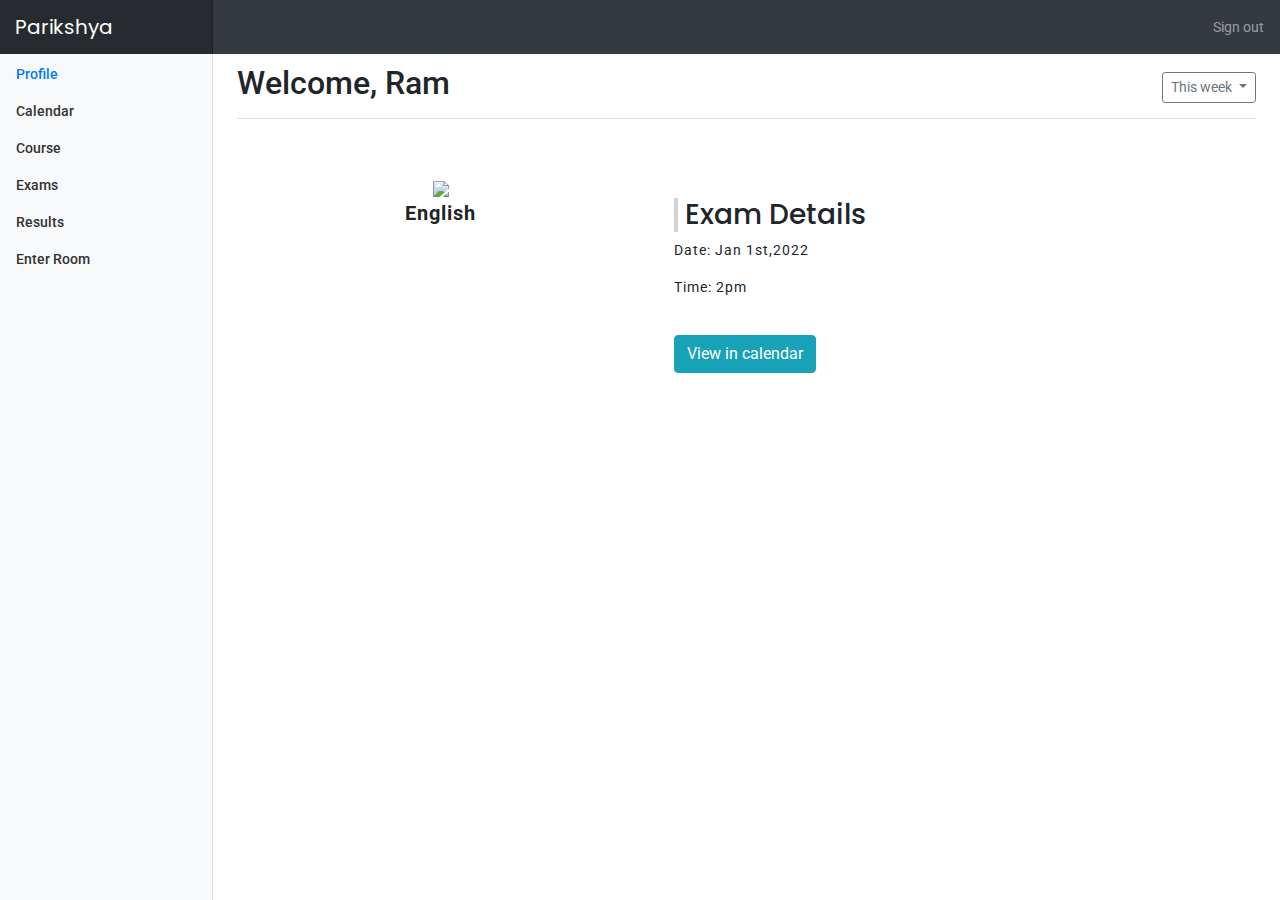
==== englishexam.html @ 29d37759 "Edited the files." ====
<!DOCTYPE html>
<html>
<head>
	<meta charset="utf-8">
    <meta name="viewport" content="width=device-width, initial-scale=1, shrink-to-fit=no">
    <meta name="description" content="">
    <meta name="author" content="">
    <link rel="icon" href="../../../../favicon.ico">
    <link href="https://fonts.googleapis.com/css2?family=Poppins:wght@700&display=swap" rel="stylesheet">
    <link href="https://fonts.googleapis.com/css2?family=Roboto:wght@300&display=swap" rel="stylesheet">
	<title>Parikshya | English Exam</title>

    <!-- Bootstrap CSS -->
    <link rel="stylesheet" href="https://maxcdn.bootstrapcdn.com/bootstrap/4.0.0/css/bootstrap.min.css" integrity="sha384-Gn5384xqQ1aoWXA+058RXPxPg6fy4IWvTNh0E263XmFcJlSAwiGgFAW/dAiS6JXm" crossorigin="anonymous">

    <!-- Bootstrap core CSS -->
    <link href="../../dist/css/bootstrap.min.css" rel="stylesheet">

    <!-- Custom styles for this template -->
    <link href="dashboard.css" rel="stylesheet">
</head>

<body>

	<nav class="navbar navbar-dark fixed-top bg-dark flex-md-nowrap p-0 shadow">
      <a class="navbar-brand col-sm-3 col-md-2 mr-0" href="#" style="font-family: Poppins; font-size:20px;" >Parikshya</a>
      <!-- <input class="form-control form-control-dark w-100" type="text" placeholder="Search" aria-label="Search">-->
      <ul class="navbar-nav px-3">
        <li class="nav-item text-nowrap">
          <a class="nav-link" href="#">Sign out</a>
        </li>
      </ul>
    </nav>

    <div class="container-fluid">
      <div class="row">
        <nav class="col-md-2 d-none d-md-block bg-light sidebar">
          <div class="sidebar-sticky">
            <ul class="nav flex-column">
              <li class="nav-item">
                <a class="nav-link active" href="index.html">
                  <span data-feather="home"></span>
                  Profile <span class="sr-only">(current)</span>
                </a>
              </li>
              <li class="nav-item">
                <a class="nav-link" href="calendarpage.html">
                  <span data-feather="calendar"></span>
                  Calendar 
                </a>
              </li>
              <li class="nav-item">
                <a class="nav-link" href="#">
                  <span data-feather="book-open"></span>
                  Course
                </a>
              </li>
              <li class="nav-item">
                <a class="nav-link" href="#">
                  <span data-feather="file-text"></span>
                  Exams
                </a>
              </li>
              <li class="nav-item">
                <a class="nav-link" href="#">
                  <span data-feather="clipboard"></span>
                  Results
                </a>
              </li>
              <li class="nav-item">
                <a class="nav-link" href="#">
                  <span data-feather="log-in"></span>
                  Enter Room
                </a>
              </li>
              
            </ul>
          </div>
        </nav>

        <main role="main" class="col-md-9 ml-sm-auto col-lg-10 px-4">
          <div class="d-flex justify-content-between flex-wrap flex-md-nowrap align-items-center pt-3 pb-2 mb-3 border-bottom">
            <h1 class="h2">Welcome, Ram </h1>
            <div class="btn-toolbar mb-2 mb-md-0">
              <button class="btn btn-sm btn-outline-secondary dropdown-toggle">
                <span data-feather="calendar"></span>
                This week
              </button>
            </div>
          </div>
          <br><br>

          <div class="row">
           <div class="col-lg-5 col-md-4 col-sm-12 col-xs-12">
             <center><img src="test-passed.png" height="auto" width="60%">
             <!-- <f style="font-family: Roboto; letter-spacing: 1px; font-size: 2vw;"><b>English</b></f><br><br> 
              <button type="button" class="btn btn-info">View Details</button></center> -->
              <br><f style="font-family: Roboto; letter-spacing: 1px; font-size: 20px;"><b>English</b></f><br>
              </center> 
            
          </div>
          <div class="col-lg-7 col-md-4 col-sm-12 col-xs-12">
            <br><h3 style="font-family:Poppins;border-left: 4px solid lightgrey;">&nbsp;Exam Details</h2>
            <p style="letter-spacing: 1px;">Date: Jan 1st,2022</p>
            <p style="letter-spacing:1px">Time: 2pm</p><br>
            <button type="button" class="btn btn-info" onclick="window.location.href='calendarpage.html';">View in calendar</button></center>
      </div>

      

       
       <script>
      function getFullscreenElement(){
    return document.getfullscreenElement
      || document.webkitFullscreenElement
      || document.mozFullscreenElement
      || document.msFullscreenElement;
   }

      function toggleFullscreen()
   {
    if(getFullscreenElement()){
        document.exitFullscreen();
        document.location = document.location.href;
    }
    else{
      document.documentElement.requestFullscreen().catch(console.log);
    }
  }

  document.addEventListener("dblclick",() => {
    toggleFullscreen();
  });

  document.addEventListener('keydown', function(event){
  const key = event.key;
  if(key === "Escape"){
    toggleFullscreen();
  }
});

    </script>
       





          <!-- Bootstrap core JavaScript
    ================================================== -->
    <!-- Placed at the end of the document so the pages load faster -->
    <script src="https://code.jquery.com/jquery-3.3.1.slim.min.js" integrity="sha384-q8i/X+965DzO0rT7abK41JStQIAqVgRVzpbzo5smXKp4YfRvH+8abtTE1Pi6jizo" crossorigin="anonymous"></script>
    <script>window.jQuery || document.write('<script src="../../assets/js/vendor/jquery-slim.min.js"><\/script>')</script>
    <script src="../../assets/js/vendor/popper.min.js"></script>
    <script src="../../dist/js/bootstrap.min.js"></script>

    <!-- Icons -->
    <script src="https://unpkg.com/feather-icons/dist/feather.min.js"></script>
    <script>
      feather.replace()
    </script>

</body>
</html>
---- dashboard.css ----
body {
  font-size: .875rem;
}

.feather {
  width: 16px;
  height: 16px;
  vertical-align: text-bottom;
}

/*
 * Sidebar
 */

.sidebar {
  position: fixed;
  top: 0;
  bottom: 0;
  left: 0;
  z-index: 100; /* Behind the navbar */
  padding: 48px 0 0; /* Height of navbar */
  box-shadow: inset -1px 0 0 rgba(0, 0, 0, .1);
}

.sidebar-sticky {
  position: relative;
  top: 0;
  height: calc(100vh - 48px);
  padding-top: .5rem;
  overflow-x: hidden;
  overflow-y: auto; /* Scrollable contents if viewport is shorter than content. */
}

@supports ((position: -webkit-sticky) or (position: sticky)) {
  .sidebar-sticky {
    position: -webkit-sticky;
    position: sticky;
  }
}

.sidebar .nav-link {
  font-weight: 500;
  color: #333;
}

.sidebar .nav-link .feather {
  margin-right: 4px;
  color: #999;
}

.sidebar .nav-link.active {
  color: #007bff;
}

.sidebar .nav-link:hover .feather,
.sidebar .nav-link.active .feather {
  color: inherit;
}

.sidebar-heading {
  font-size: .75rem;
  text-transform: uppercase;
}

/*
 * Content
 */

[role="main"] {
  padding-top: 48px; /* Space for fixed navbar */
}

/*
 * Navbar
 */

.navbar-brand {
  padding-top: .75rem;
  padding-bottom: .75rem;
  font-size: 1rem;
  background-color: rgba(0, 0, 0, .25);
  box-shadow: inset -1px 0 0 rgba(0, 0, 0, .25);
}

.navbar .form-control {
  padding: .75rem 1rem;
  border-width: 0;
  border-radius: 0;
}

.form-control-dark {
  color: #fff;
  background-color: rgba(255, 255, 255, .1);
  border-color: rgba(255, 255, 255, .1);
}

.form-control-dark:focus {
  border-color: transparent;
  box-shadow: 0 0 0 3px rgba(255, 255, 255, .25);
}

.fa {
  padding: 20px;
  font-size: 30px;
  width: 30px;
  text-align: center;
  text-decoration: none;
}

.fa:hover {
  opacity: 0.7;
}
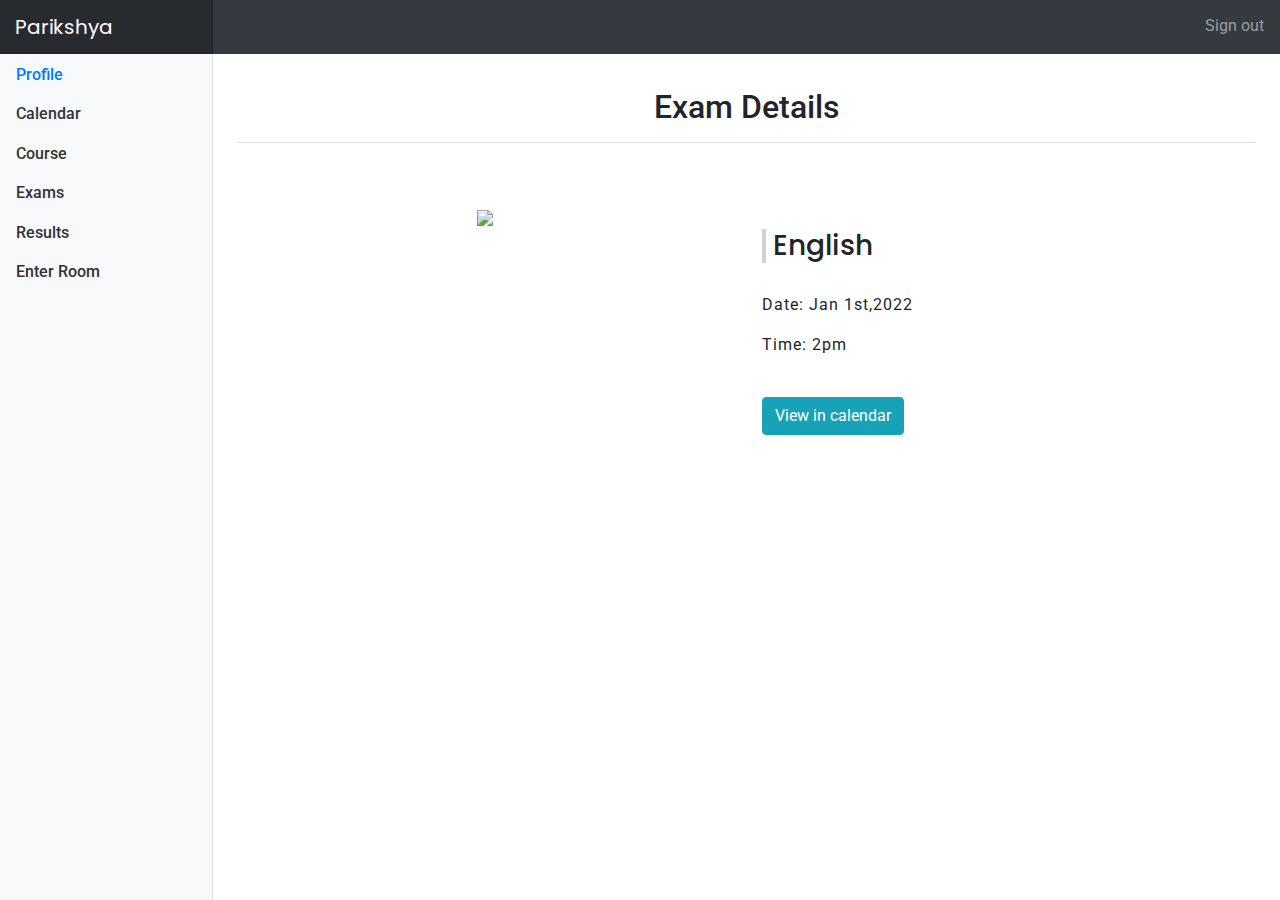
==== commit e6e42159: "Modified" ====
--- a/englishexam.html
+++ b/englishexam.html
@@ -8,7 +8,8 @@
     <link rel="icon" href="../../../../favicon.ico">
     <link href="https://fonts.googleapis.com/css2?family=Poppins:wght@700&display=swap" rel="stylesheet">
     <link href="https://fonts.googleapis.com/css2?family=Roboto:wght@300&display=swap" rel="stylesheet">
-	<title>Parikshya | English Exam</title>
+    <link rel="icon" href="new_logo1.png" type="image/x-icon">
+	  <title>Parikshya | English Exam</title>
 
     <!-- Bootstrap CSS -->
     <link rel="stylesheet" href="https://maxcdn.bootstrapcdn.com/bootstrap/4.0.0/css/bootstrap.min.css" integrity="sha384-Gn5384xqQ1aoWXA+058RXPxPg6fy4IWvTNh0E263XmFcJlSAwiGgFAW/dAiS6JXm" crossorigin="anonymous">
@@ -78,33 +79,33 @@
           </div>
         </nav>
 
-        <main role="main" class="col-md-9 ml-sm-auto col-lg-10 px-4">
+        <main role="main" class="col-md-9 ml-sm-auto col-lg-10 px-4"><br>
           <div class="d-flex justify-content-between flex-wrap flex-md-nowrap align-items-center pt-3 pb-2 mb-3 border-bottom">
-            <h1 class="h2">Welcome, Ram </h1>
+            <br><br>
+            <h1 class="h2">Exam Details</h1>
             <div class="btn-toolbar mb-2 mb-md-0">
-              <button class="btn btn-sm btn-outline-secondary dropdown-toggle">
-                <span data-feather="calendar"></span>
-                This week
-              </button>
+              
             </div>
           </div>
           <br><br>
 
           <div class="row">
-           <div class="col-lg-5 col-md-4 col-sm-12 col-xs-12">
+           <div class="col-lg-6 col-md-4 col-sm-12 col-xs-12">
              <center><img src="test-passed.png" height="auto" width="60%">
              <!-- <f style="font-family: Roboto; letter-spacing: 1px; font-size: 2vw;"><b>English</b></f><br><br> 
               <button type="button" class="btn btn-info">View Details</button></center> -->
-              <br><f style="font-family: Roboto; letter-spacing: 1px; font-size: 20px;"><b>English</b></f><br>
-              </center> 
-            
+              <br><br>
+              </center>  
           </div>
-          <div class="col-lg-7 col-md-4 col-sm-12 col-xs-12">
-            <br><h3 style="font-family:Poppins;border-left: 4px solid lightgrey;">&nbsp;Exam Details</h2>
+         
+          <div class="col-lg-6 col-md-4 col-sm-12 col-xs-12">
+            <br><h3 style="font-family:Poppins;border-left: 4px solid lightgrey;">&nbsp;English</h3><br>
             <p style="letter-spacing: 1px;">Date: Jan 1st,2022</p>
             <p style="letter-spacing:1px">Time: 2pm</p><br>
-            <button type="button" class="btn btn-info" onclick="window.location.href='calendarpage.html';">View in calendar</button></center>
-      </div>
+            <button type="button" class="btn btn-info" onclick="window.location.href='calendarpage.html';">View in calendar</button>
+          </div>
+          </div>
+        </main>
 
       
 
--- a/dashboard.css
+++ b/dashboard.css
@@ -1,5 +1,5 @@
 body {
-  font-size: .875rem;
+  font-size: .975rem;
 }
 
 .feather {
@@ -20,6 +20,12 @@
   z-index: 100; /* Behind the navbar */
   padding: 48px 0 0; /* Height of navbar */
   box-shadow: inset -1px 0 0 rgba(0, 0, 0, .1);
+}
+
+@media (max-width: 767.98px) {
+  .sidebar {
+    top: 5rem;
+  }
 }
 
 .sidebar-sticky {
@@ -77,7 +83,7 @@
 .navbar-brand {
   padding-top: .75rem;
   padding-bottom: .75rem;
-  font-size: 1rem;
+  font-size: 2rem;
   background-color: rgba(0, 0, 0, .25);
   box-shadow: inset -1px 0 0 rgba(0, 0, 0, .25);
 }
